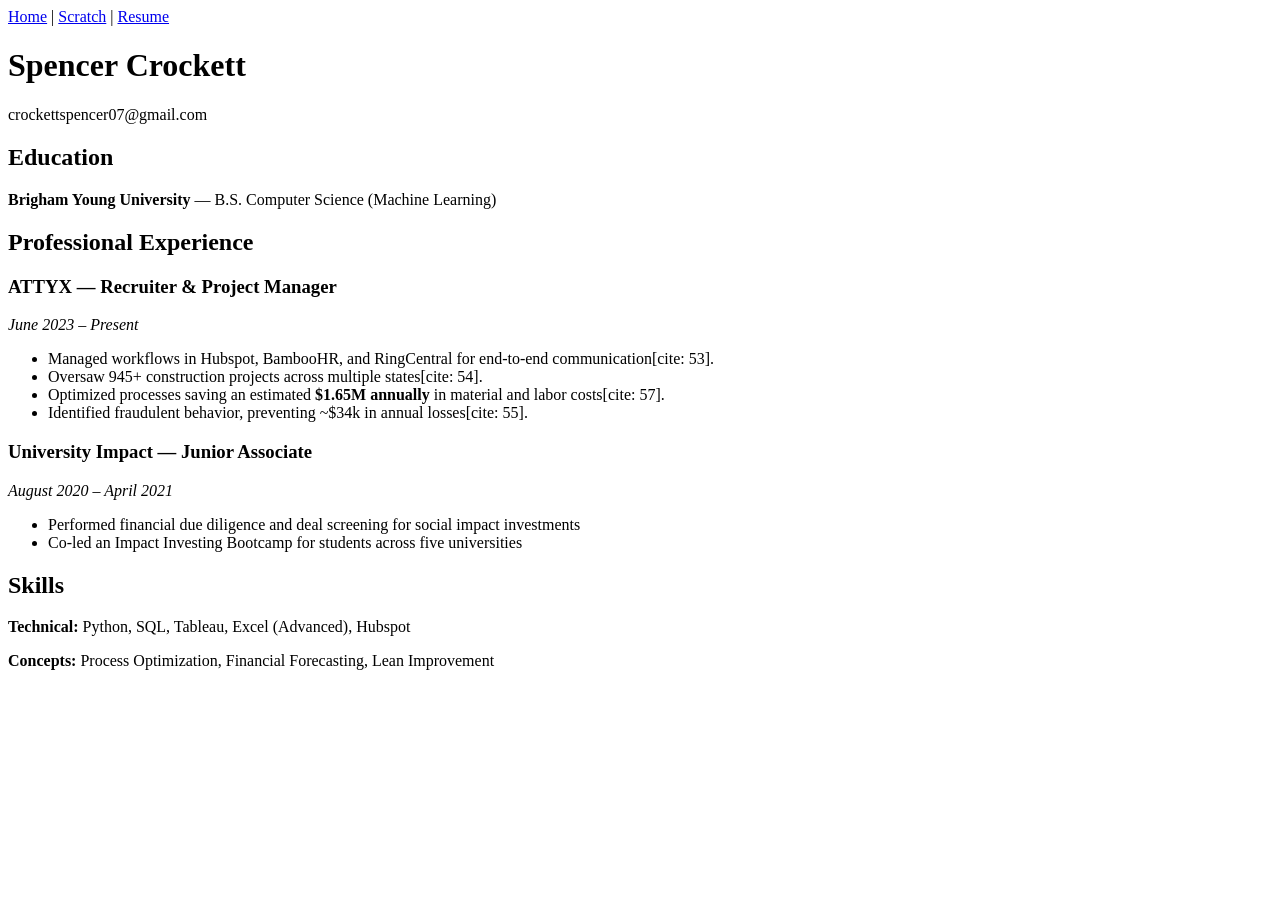
==== html/resume.html @ 58e3d14b "Rename resume.html to html/resume.html" ====
<!DOCTYPE html>
<html lang="en">
<head>
    <meta charset="UTF-8">
    <meta name="viewport" content="width=device-width, initial-scale=1.0">
    <title>Resume | Spencer Crockett</title>
    <link rel="stylesheet" href="../styles/styles.css">
</head>
<body>

<div class="container">
    <nav>
        <a href="../index.html">Home</a> |
        <a href="scratch.html">Scratch</a> |
        <a href="#">Resume</a>
    </nav>

    <header class="content-block">
        <h1>Spencer Crockett</h1>
        <p>crockettspencer07@gmail.com</p>
    </header>

    <section class="content-block">
        <h2>Education</h2>
        <p><strong>Brigham Young University</strong> — B.S. Computer Science (Machine Learning)</p>
    </section>

    <section class="content-block">
        <h2>Professional Experience</h2>
        
        <h3>ATTYX — Recruiter & Project Manager</h3>
        <p><em>June 2023 – Present</em></p>
        <ul>
            <li>Managed workflows in Hubspot, BambooHR, and RingCentral for end-to-end communication[cite: 53].</li>
            <li>Oversaw 945+ construction projects across multiple states[cite: 54].</li>
            <li>Optimized processes saving an estimated <strong>$1.65M annually</strong> in material and labor costs[cite: 57].</li>
            <li>Identified fraudulent behavior, preventing ~$34k in annual losses[cite: 55].</li>
        </ul>

        <h3>University Impact — Junior Associate</h3>
        <p><em>August 2020 – April 2021</em></p>
        <ul>
            <li>Performed financial due diligence and deal screening for social impact investments</li>
            <li>Co-led an Impact Investing Bootcamp for students across five universities</li>
        </ul>
    </section>

    <section class="content-block">
        <h2>Skills</h2>
        <p><strong>Technical:</strong> Python, SQL, Tableau, Excel (Advanced), Hubspot</p>
        <p><strong>Concepts:</strong> Process Optimization, Financial Forecasting, Lean Improvement</p>
    </section>
</div>

</body>
</html>
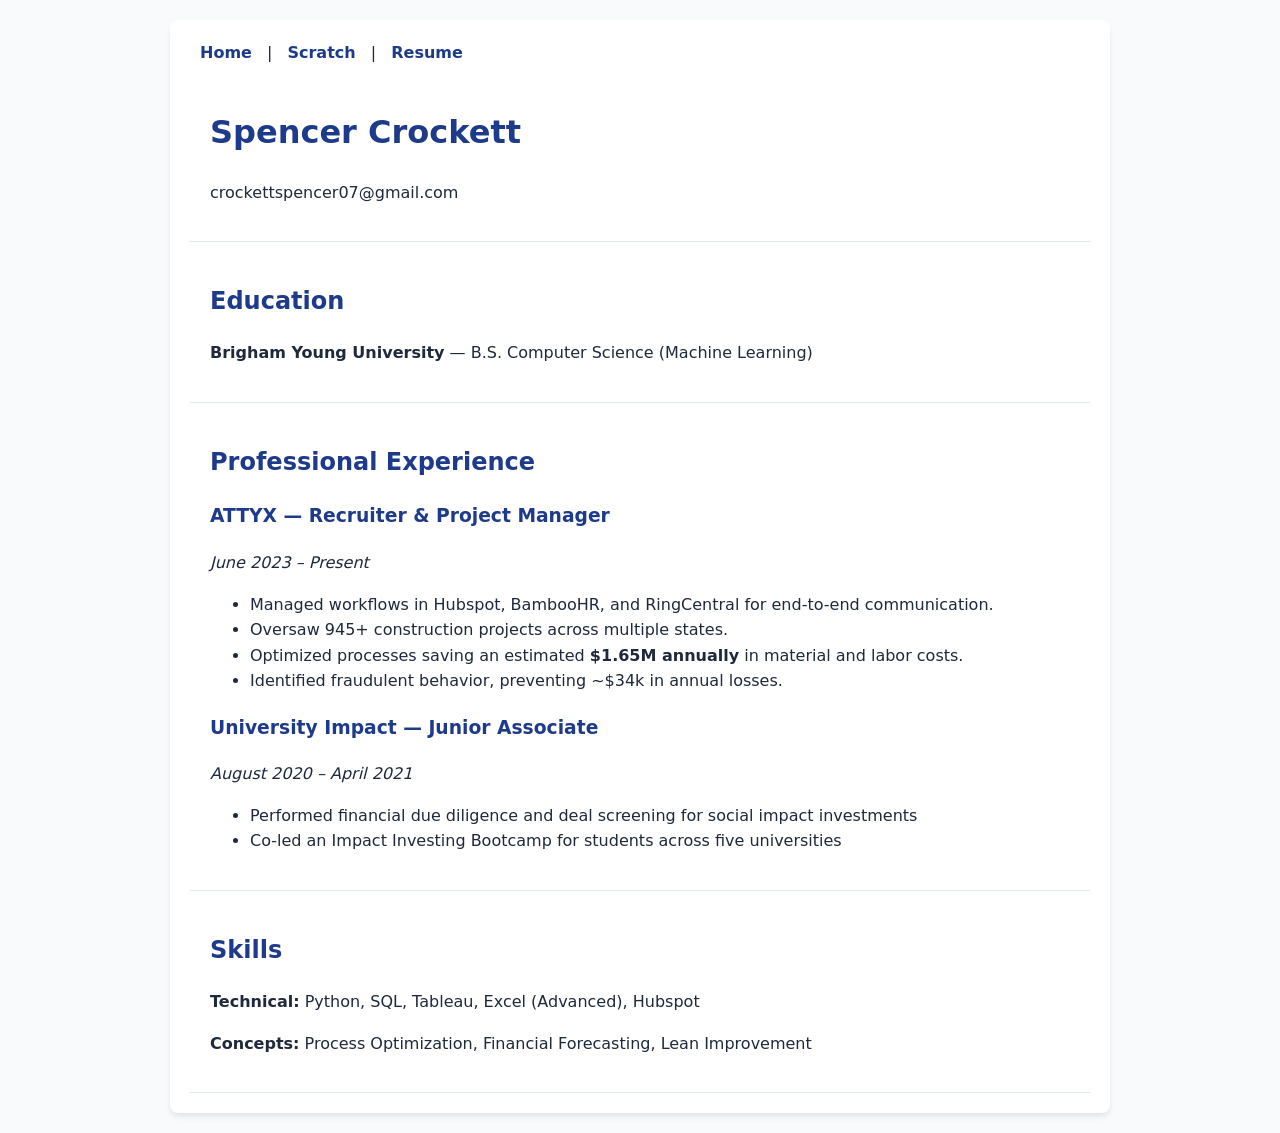
==== commit f6a92d5e: "Update resume.html" ====
--- a/html/resume.html
+++ b/html/resume.html
@@ -31,10 +31,10 @@
         <h3>ATTYX — Recruiter & Project Manager</h3>
         <p><em>June 2023 – Present</em></p>
         <ul>
-            <li>Managed workflows in Hubspot, BambooHR, and RingCentral for end-to-end communication[cite: 53].</li>
-            <li>Oversaw 945+ construction projects across multiple states[cite: 54].</li>
-            <li>Optimized processes saving an estimated <strong>$1.65M annually</strong> in material and labor costs[cite: 57].</li>
-            <li>Identified fraudulent behavior, preventing ~$34k in annual losses[cite: 55].</li>
+            <li>Managed workflows in Hubspot, BambooHR, and RingCentral for end-to-end communication.</li>
+            <li>Oversaw 945+ construction projects across multiple states.</li>
+            <li>Optimized processes saving an estimated <strong>$1.65M annually</strong> in material and labor costs.</li>
+            <li>Identified fraudulent behavior, preventing ~$34k in annual losses.</li>
         </ul>
 
         <h3>University Impact — Junior Associate</h3>
--- a/styles/styles.css
+++ b/styles/styles.css
@@ -0,0 +1,18 @@
+body { 
+    font-family: 'Inter', system-ui, -apple-system, sans-serif; 
+    background-color: #f8fafc; /* Professional light gray/blue */
+    color: #1e293b;
+    line-height: 1.6;
+    margin: 0;
+    padding: 20px;
+}
+
+h1, h2, h3 { color: #1e3a8a; }
+
+.container { max-width: 900px; margin: auto; padding: 20px; background: white; border-radius: 8px; box-shadow: 0 4px 6px -1px rgb(0 0 0 / 0.1); }
+.content-block { padding: 20px; border-bottom: 1px solid #e2e8f0; }
+.footer { text-align: center; margin-top: 40px; font-size: 0.9em; color: #64748b; }
+
+.highlight { color: #3b82f6; font-weight: bold; }
+nav a { text-decoration: none; color: #1e3a8a; font-weight: 600; margin: 0 10px; }
+nav a:hover { color: #3b82f6; }
